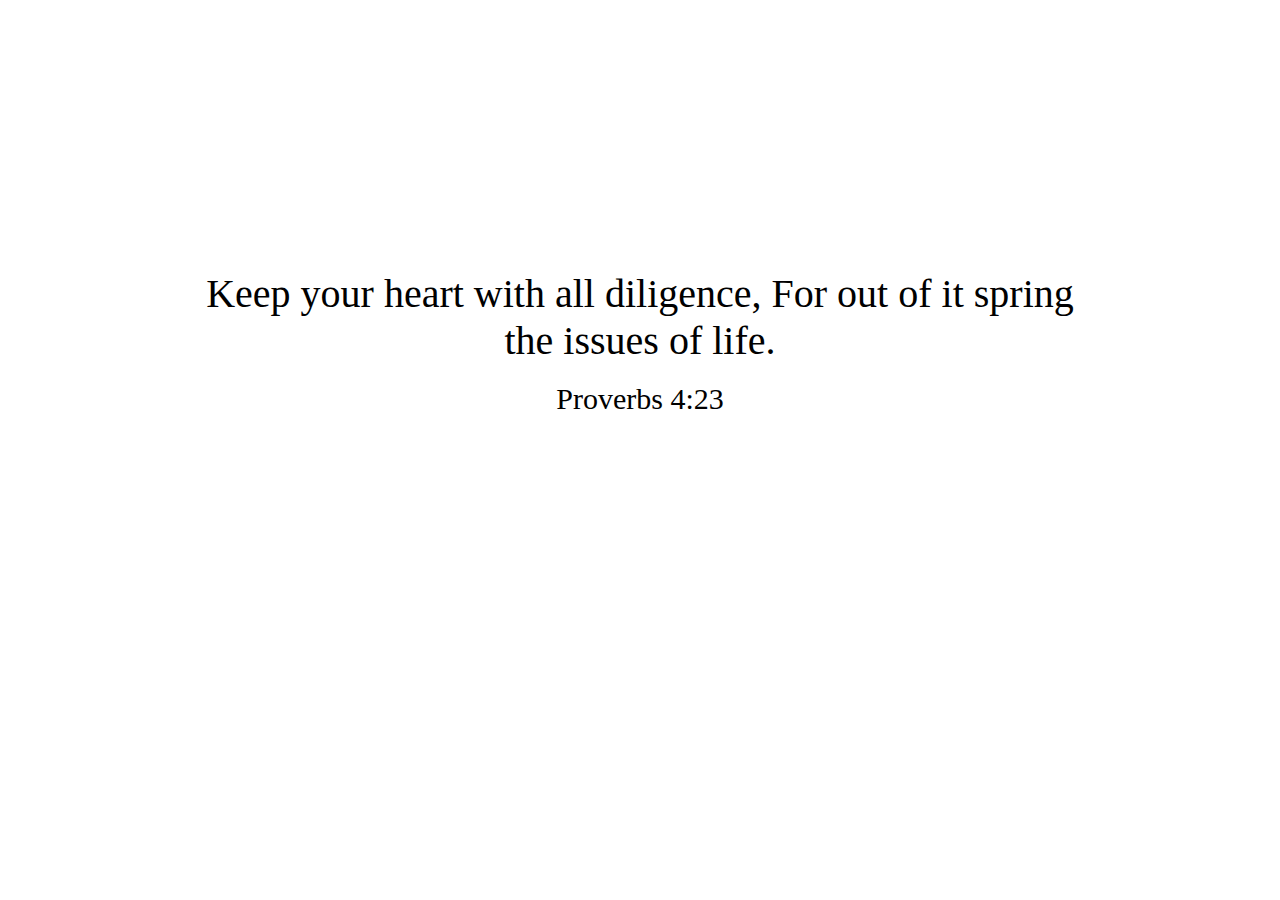
==== popup.html @ 23634520 "feature-1: display verse with reference" ====
<!DOCTYPE html>
<html>
  <head>
    <link rel="stylesheet" type="text/css" href="popup.css">
    <script type="text/javascript" src="jquery.min.js"></script>
  </head>
  <title>Bible Memory Verse</title>
  <body>
    <div id="container">
      <div class="verse">
        Keep your heart with all diligence, For out of it spring the issues of life.
      </div>
      <br>
      <div id="reference">
        Proverbs 4:23
      </div>
    </div>
  </body>
</html>
---- popup.css ----
#container {
    text-align: center;
    top: 30%;
    bottom: 50%;
    left: 15%;
    right: 15%;
    position: absolute;
}

.verse {
    font-size: 40px;
    margin: auto;
}

#reference {
    font-size: 30px;
    margin: auto;
}
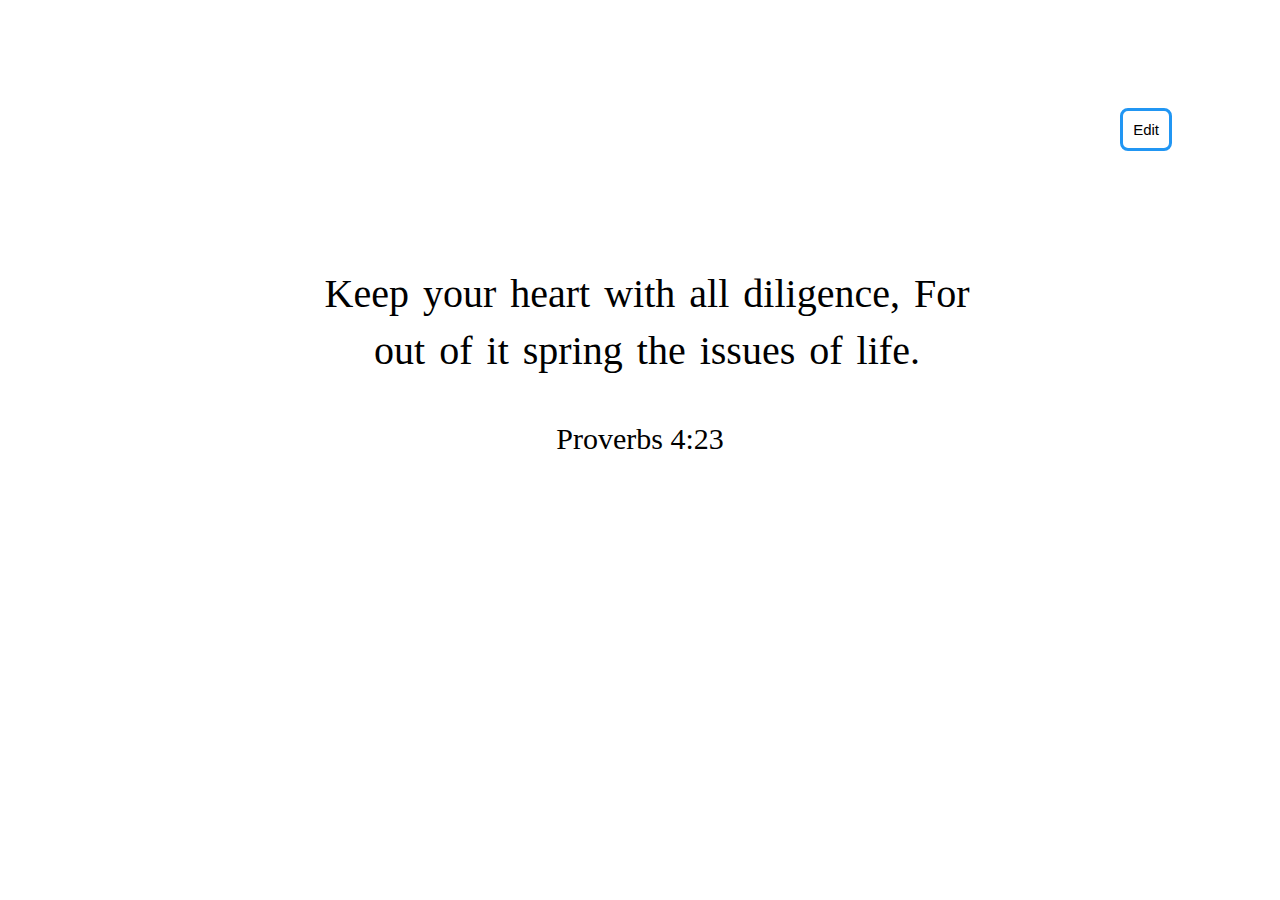
==== commit 495c5430: "feature-8: display edit button" ====
--- a/popup.html
+++ b/popup.html
@@ -3,12 +3,15 @@
   <head>
     <link rel="stylesheet" type="text/css" href="popup.css">
     <script type="text/javascript" src="jquery.min.js"></script>
+    <script type="text/javascript" src="popup.js"></script>
+    <link rel="stylesheet" href="https://use.fontawesome.com/releases/v5.3.1/css/all.css" integrity="sha384-mzrmE5qonljUremFsqc01SB46JvROS7bZs3IO2EmfFsd15uHvIt+Y8vEf7N7fWAU" crossorigin="anonymous">
   </head>
   <title>Bible Memory Verse</title>
   <body>
+    <button class="button">Edit</button> 
     <div id="container">
-      <div class="verse">
-        Keep your heart with all diligence, For out of it spring the issues of life.
+      <div id="verse">
+        
       </div>
       <br>
       <div id="reference">
--- a/popup.css
+++ b/popup.css
@@ -5,14 +5,83 @@
     left: 15%;
     right: 15%;
     position: absolute;
+    -webkit-touch-callout: none; /* iOS Safari */
+    -webkit-user-select: none; /* Safari */
+     -khtml-user-select: none; /* Konqueror HTML */
+       -moz-user-select: none; /* Firefox */
+        -ms-user-select: none; /* Internet Explorer/Edge */
+            user-select: none; /* Non-prefixed version, currently
+                                  supported by Chrome and Opera */
 }
 
-.verse {
+.button {
+    background-color: white;
+    border: solid;
+    color: black;
+    padding: 10px;
+    text-align: center;
+    text-decoration: none;
+    display: inline-block;
+    float: right;
+    margin: 100px 100px;
+    border-radius: 8px;
+    outline: none;
+    border-color: #2196F3;
+    font-size: 15px;
+}
+
+.button:hover {
+    cursor: pointer; 
+}
+
+#verse {
     font-size: 40px;
+    width: 75%;
+    display: block;
+    padding-bottom: 10px;
     margin: auto;
 }
 
+.content {
+    position: relative;
+}
+
+.word {
+    float: left;
+    margin-right: 7px;
+    margin-left: 7px;
+}
+
 #reference {
+    margin: 10px;
     font-size: 30px;
-    margin: auto;
-}+    clear: left;
+}
+
+#verse .content {
+    position: relative;
+    display: inline-block;
+}
+
+#verse .content .word {
+    width: 100%;
+}
+
+.visible {
+    color: black;
+    text-decoration: none;
+}
+
+.hidden {
+    color: white;
+    text-decoration: underline;
+    text-decoration-color: black;
+}
+
+#verse .content span {
+    display: block;
+    color: transparent;
+    position: absolute;
+    width: 100%;
+    height: 100%;
+}
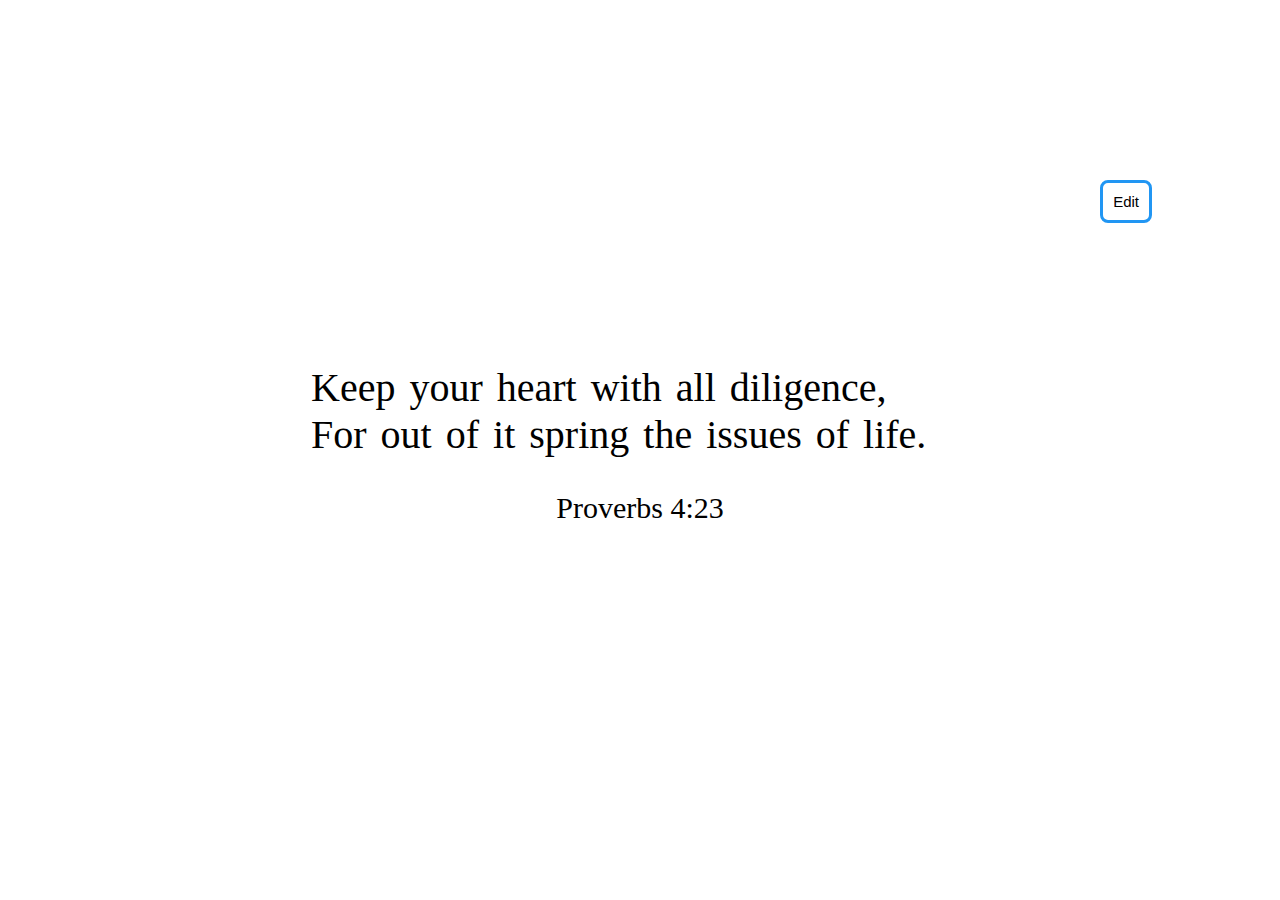
==== commit 85f01f8d: "feature-2: toggle word visibility in Edit mode" ====
--- a/popup.html
+++ b/popup.html
@@ -13,7 +13,6 @@
       <div id="verse">
         
       </div>
-      <br>
       <div id="reference">
         Proverbs 4:23
       </div>
--- a/popup.css
+++ b/popup.css
@@ -12,8 +12,10 @@
         -ms-user-select: none; /* Internet Explorer/Edge */
             user-select: none; /* Non-prefixed version, currently
                                   supported by Chrome and Opera */
+    display: block;
 }
 
+/* Edit button */
 .button {
     background-color: white;
     border: solid;
@@ -23,48 +25,35 @@
     text-decoration: none;
     display: inline-block;
     float: right;
-    margin: 100px 100px;
+    top: 20%;
+    right: 10%;
     border-radius: 8px;
     outline: none;
     border-color: #2196F3;
     font-size: 15px;
+    position: absolute;
 }
 
 .button:hover {
     cursor: pointer; 
 }
 
+/* Verse */
 #verse {
     font-size: 40px;
     width: 75%;
-    display: block;
     padding-bottom: 10px;
     margin: auto;
-}
-
-.content {
     position: relative;
+    cursor: default;
+    white-space: pre-wrap;   
 }
 
 .word {
     float: left;
     margin-right: 7px;
     margin-left: 7px;
-}
-
-#reference {
-    margin: 10px;
-    font-size: 30px;
-    clear: left;
-}
-
-#verse .content {
-    position: relative;
     display: inline-block;
-}
-
-#verse .content .word {
-    width: 100%;
 }
 
 .visible {
@@ -73,15 +62,13 @@
 }
 
 .hidden {
-    color: white;
+    color: transparent;
     text-decoration: underline;
     text-decoration-color: black;
 }
 
-#verse .content span {
-    display: block;
-    color: transparent;
-    position: absolute;
-    width: 100%;
-    height: 100%;
+#reference {
+    margin: auto;
+    margin-top: 70px;
+    font-size: 30px;
 }
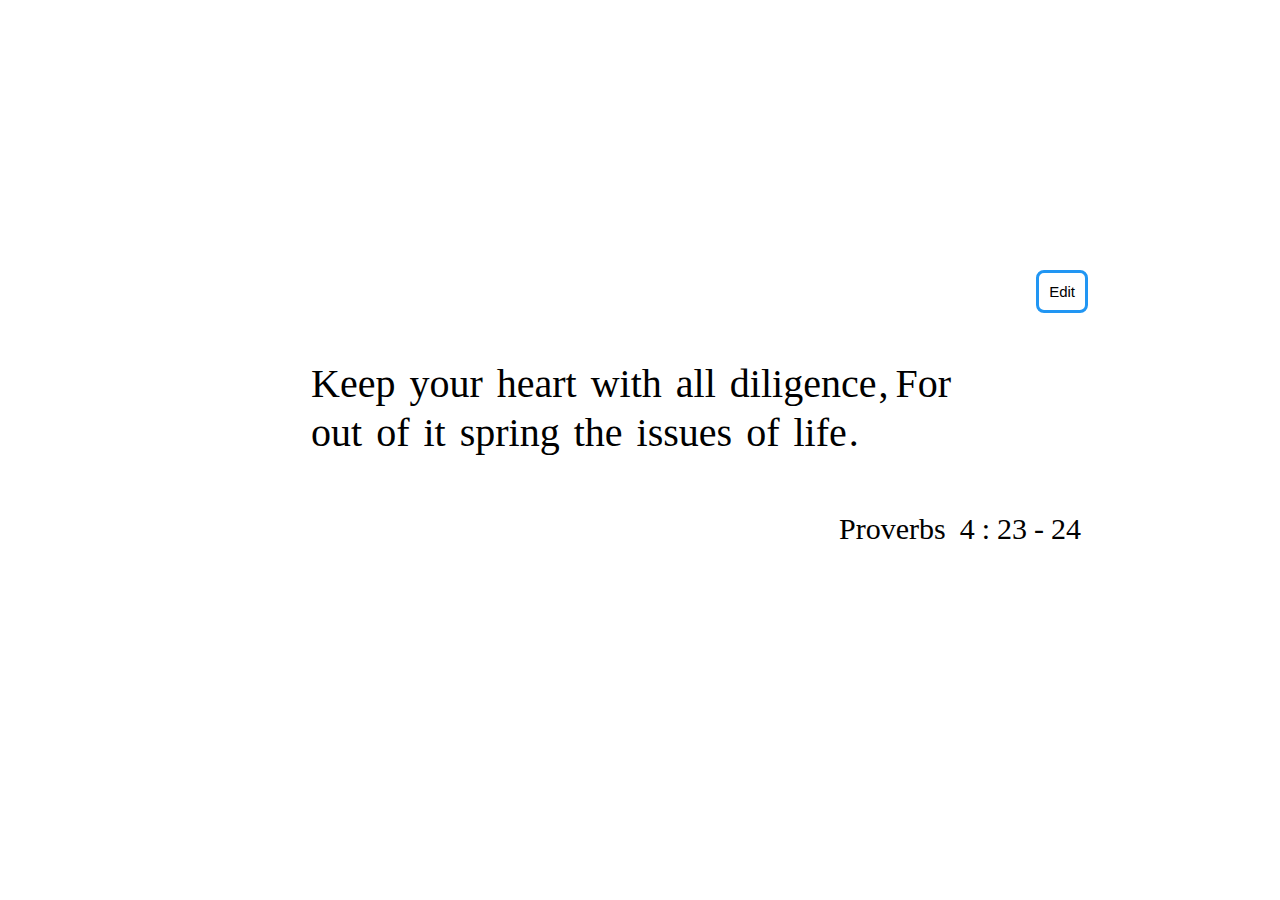
==== commit 28cea093: "add functionality to toggle visibility for reference" ====
--- a/popup.html
+++ b/popup.html
@@ -14,7 +14,7 @@
         
       </div>
       <div id="reference">
-        Proverbs 4:23
+
       </div>
     </div>
   </body>
--- a/popup.css
+++ b/popup.css
@@ -1,6 +1,6 @@
 #container {
     text-align: center;
-    top: 30%;
+    top: 40%;
     bottom: 50%;
     left: 15%;
     right: 15%;
@@ -25,8 +25,8 @@
     text-decoration: none;
     display: inline-block;
     float: right;
-    top: 20%;
-    right: 10%;
+    top: 30%;
+    right: 15%;
     border-radius: 8px;
     outline: none;
     border-color: #2196F3;
@@ -46,14 +46,20 @@
     margin: auto;
     position: relative;
     cursor: default;
-    white-space: pre-wrap;   
+    display: inline-block; 
+}
+
+.token {
+    float: left;
+    display: inline-block;
 }
 
 .word {
-    float: left;
-    margin-right: 7px;
-    margin-left: 7px;
-    display: inline-block;
+    margin: 0px 7px 2px 7px;
+}
+
+.nonword {
+    margin: 0px 0px 2px -5px;
 }
 
 .visible {
@@ -63,12 +69,37 @@
 
 .hidden {
     color: transparent;
-    text-decoration: underline;
-    text-decoration-color: black;
+    border-bottom: 4px solid black;
+    margin-bottom: -4px;
+}
+
+.blank {
+    border: 0;
+    outline: 0;
+    background: transparent;
+    border-bottom: 4px solid black;
+    text-align: center;
+    margin-bottom: -4px;
+}
+
+.blank.word {
+    font-size: 37px;
+}
+
+.blank.nonword {
+    font-size: 27px;
+}
+
+.correct {
+    color: green;
+    border-bottom: 4px solid black;
+    margin-bottom: -4px;
 }
 
 #reference {
     margin: auto;
-    margin-top: 70px;
+    float: right;
+    margin-top: 40px;
     font-size: 30px;
+    display: inline-block;
 }
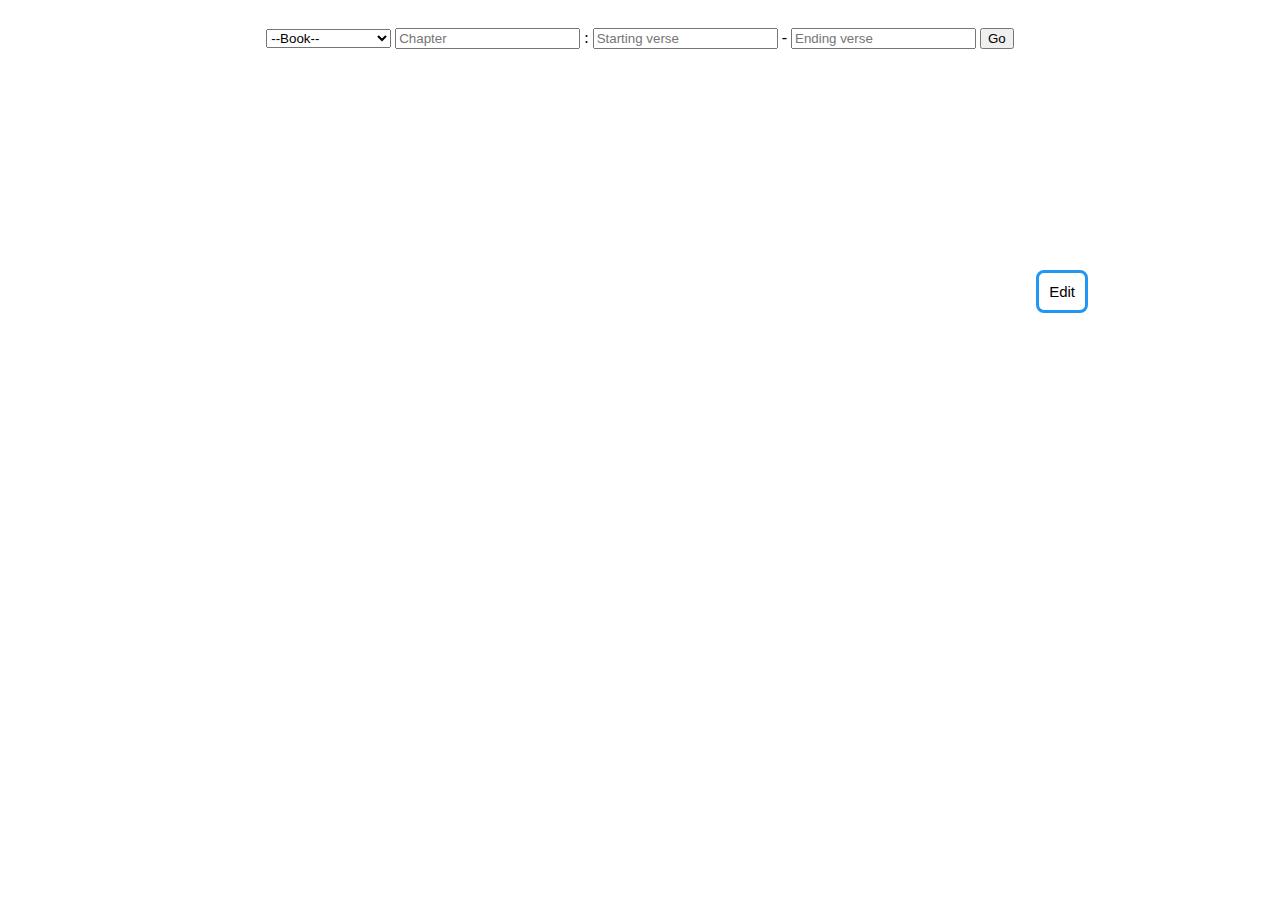
==== commit 0c157694: "add dropdown menu to select book, chapter, verse" ====
--- a/popup.html
+++ b/popup.html
@@ -8,6 +8,83 @@
   </head>
   <title>Bible Memory Verse</title>
   <body>
+    <form id="user_input" method="get">
+      <select name="book">
+        <option value="" selected disabled hidden>--Book--</option>
+        <option value="genesis">Genesis</option>
+        <option value="exodus">Exodus</option>
+        <option value="leviticus">Leviticus</option>
+        <option value="numbers">Numbers</option>
+        <option value="deuteronomy">Deuteronomy</option>
+        <option value="joshua">Joshua</option>
+        <option value="judges">Judges</option>
+        <option value="ruth">Ruth</option>
+        <option value="1_samuel">1 Samuel</option>
+        <option value="2_samuel">2 Samuel</option>
+        <option value="1_kings">1 Kings</option>
+        <option value="2_kings">2 Kings</option>
+        <option value="1_chronicles">1 Chronicles</option>
+        <option value="2_chronicles">2 Chronicles</option>
+        <option value="ezra">Ezra</option>
+        <option value="nehemiah">Nehemiah</option>
+        <option value="esther">Esther</option>
+        <option value="job">Job</option>
+        <option value="psalm">Psalm</option>
+        <option value="proverbs">Proverbs</option>
+        <option value="ecclesiastes">Ecclesiastes</option>
+        <option value="song_of_solomon">Song of Solomon</option>
+        <option value="isaiah">Isaiah</option>
+        <option value="jeremiah">Jeremiah</option>
+        <option value="lamentations">Lamentations</option>
+        <option value="ezekiel">Ezekiel</option>
+        <option value="daniel">Daniel</option>
+        <option value="hosea">Hosea</option>
+        <option value="joel">Joel</option>
+        <option value="amos">Amos</option>
+        <option value="obadiah">Obadiah</option>
+        <option value="jonah">Jonah</option>
+        <option value="micah">Micah</option>
+        <option value="nahum">Nahum</option>
+        <option value="habakkuk">Habakkuk</option>
+        <option value="zephaniah">Zephaniah</option>
+        <option value="haggai">Haggai</option>
+        <option value="zechariah">Zechariah</option>
+        <option value="malachi">Malachi</option>
+        <option value="matthew">Matthew</option>
+        <option value="mark">Mark</option>
+        <option value="luke">Luke</option>
+        <option value="john">John</option>
+        <option value="acts">Acts</option>
+        <option value="romans">Romans</option>
+        <option value="1_corinthians">1 Corinthians</option>
+        <option value="2_corinthians">2 Corinthians</option>
+        <option value="galatians">Galatians</option>
+        <option value="ephesians">Ephesians</option>
+        <option value="philippians">Philippians</option>
+        <option value="colossians">Colossians</option>
+        <option value="1_thessalonians">1 Thessalonians</option>
+        <option value="2_thessalonians">2 Thessalonians</option>
+        <option value="1_timothy">1 Timothy</option>
+        <option value="2_timothy">2 Timothy</option>
+        <option value="titus">Titus</option>
+        <option value="philemon">Philemon</option>
+        <option value="hebrews">Hebrews</option>
+        <option value="james">James</option>
+        <option value="1_peter">1 Peter</option>
+        <option value="2_peter">2 Peter</option>
+        <option value="1_john">1 John</option>
+        <option value="2_john">2 John</option>
+        <option value="3_john">3 John</option>
+        <option value="jude">Jude</option>
+        <option value="revelation">Revelation</option>
+      </select>
+      <input type="number" name="chapter" placeholder="Chapter">
+      :
+      <input type="number" name="verse_start" placeholder="Starting verse">
+      -
+      <input type="number" name="verse_end" placeholder="Ending verse">
+      <input type="submit" value="Go">
+    </form>
     <button class="button">Edit</button> 
     <div id="container">
       <div id="verse">
--- a/popup.css
+++ b/popup.css
@@ -1,3 +1,9 @@
+#user_input {
+    text-align: center;
+    margin: auto;
+    padding: 20px;
+}
+
 #container {
     text-align: center;
     top: 40%;
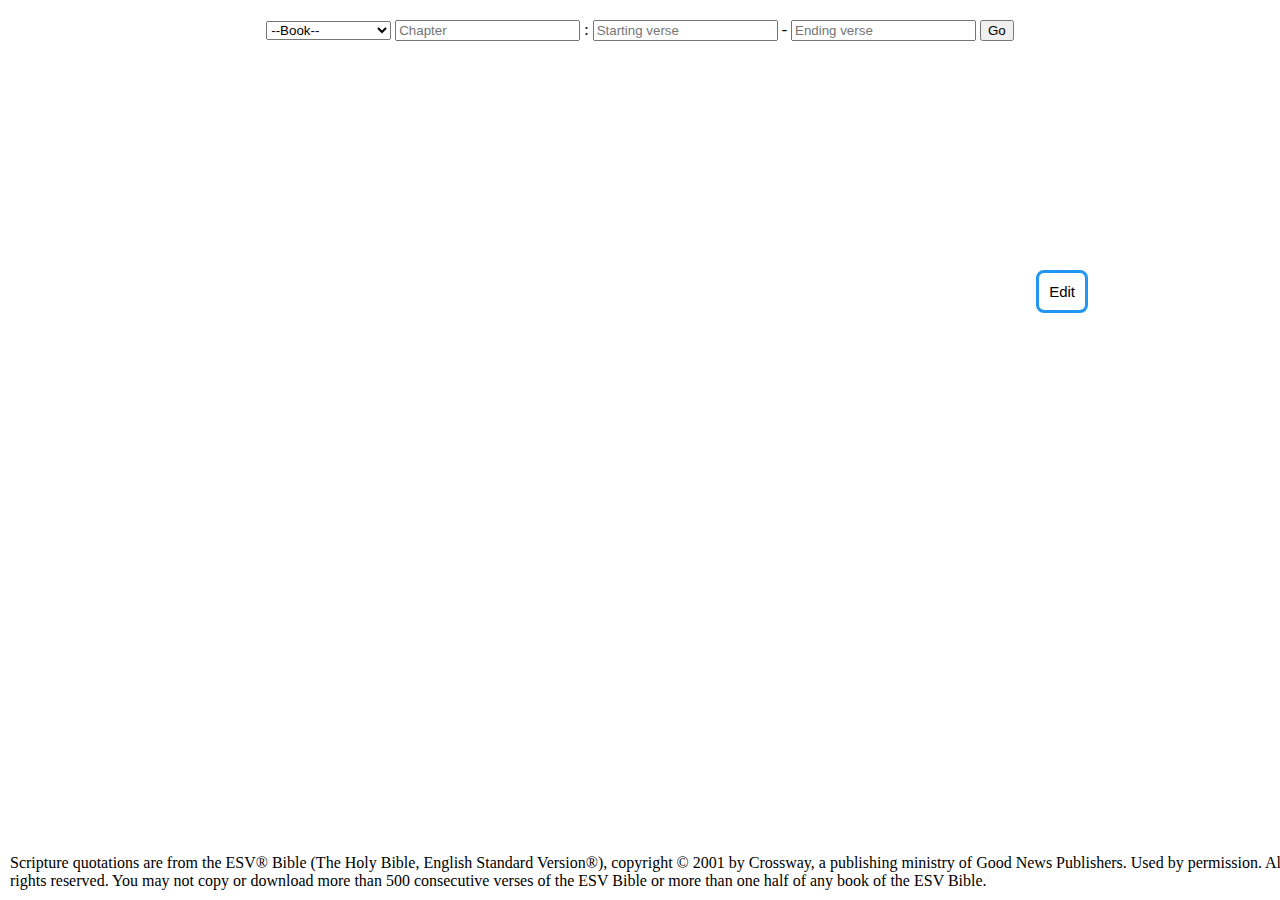
==== commit 7c272e2b: "add copyright information" ====
--- a/popup.html
+++ b/popup.html
@@ -4,12 +4,13 @@
     <link rel="stylesheet" type="text/css" href="popup.css">
     <script type="text/javascript" src="jquery.min.js"></script>
     <script type="text/javascript" src="popup.js"></script>
+    <script type="text/javascript" src="config.js"></script>
     <link rel="stylesheet" href="https://use.fontawesome.com/releases/v5.3.1/css/all.css" integrity="sha384-mzrmE5qonljUremFsqc01SB46JvROS7bZs3IO2EmfFsd15uHvIt+Y8vEf7N7fWAU" crossorigin="anonymous">
   </head>
   <title>Bible Memory Verse</title>
   <body>
-    <form id="user_input" method="get">
-      <select name="book">
+    <div id="user_input">
+      <select id="book" name="book">
         <option value="" selected disabled hidden>--Book--</option>
         <option value="genesis">Genesis</option>
         <option value="exodus">Exodus</option>
@@ -78,21 +79,25 @@
         <option value="jude">Jude</option>
         <option value="revelation">Revelation</option>
       </select>
-      <input type="number" name="chapter" placeholder="Chapter">
+      <input id="chapter" type="number" name="chapter" placeholder="Chapter">
       :
-      <input type="number" name="verse_start" placeholder="Starting verse">
+      <input id="verse_start" type="number" name="verse_start" placeholder="Starting verse">
       -
-      <input type="number" name="verse_end" placeholder="Ending verse">
-      <input type="submit" value="Go">
-    </form>
+      <input id="verse_end" type="number" name="verse_end" placeholder="Ending verse">
+      <input id="search" type="submit" value="Go">
+    </div>
     <button class="button">Edit</button> 
     <div id="container">
       <div id="verse">
         
       </div>
+      <br>
       <div id="reference">
 
       </div>
     </div>
   </body>
+  <footer>
+    Scripture quotations are from the ESV&#174; Bible (The Holy Bible, English Standard Version&#174;), copyright &#169; 2001 by Crossway, a publishing ministry of Good News Publishers. Used by permission. All rights reserved. You may not copy or download more than 500 consecutive verses of the ESV Bible or more than one half of any book of the ESV Bible.
+  </footer>
 </html>
--- a/popup.css
+++ b/popup.css
@@ -1,3 +1,9 @@
+body {
+    margin: 0;
+    padding: 0;
+    height: 100%;
+}
+
 #user_input {
     text-align: center;
     margin: auto;
@@ -108,4 +114,12 @@
     margin-top: 40px;
     font-size: 30px;
     display: inline-block;
+    position: relative;
 }
+
+footer {
+    width: 100%;
+    bottom: 0;
+    position: absolute;
+    margin: 10px;
+}
